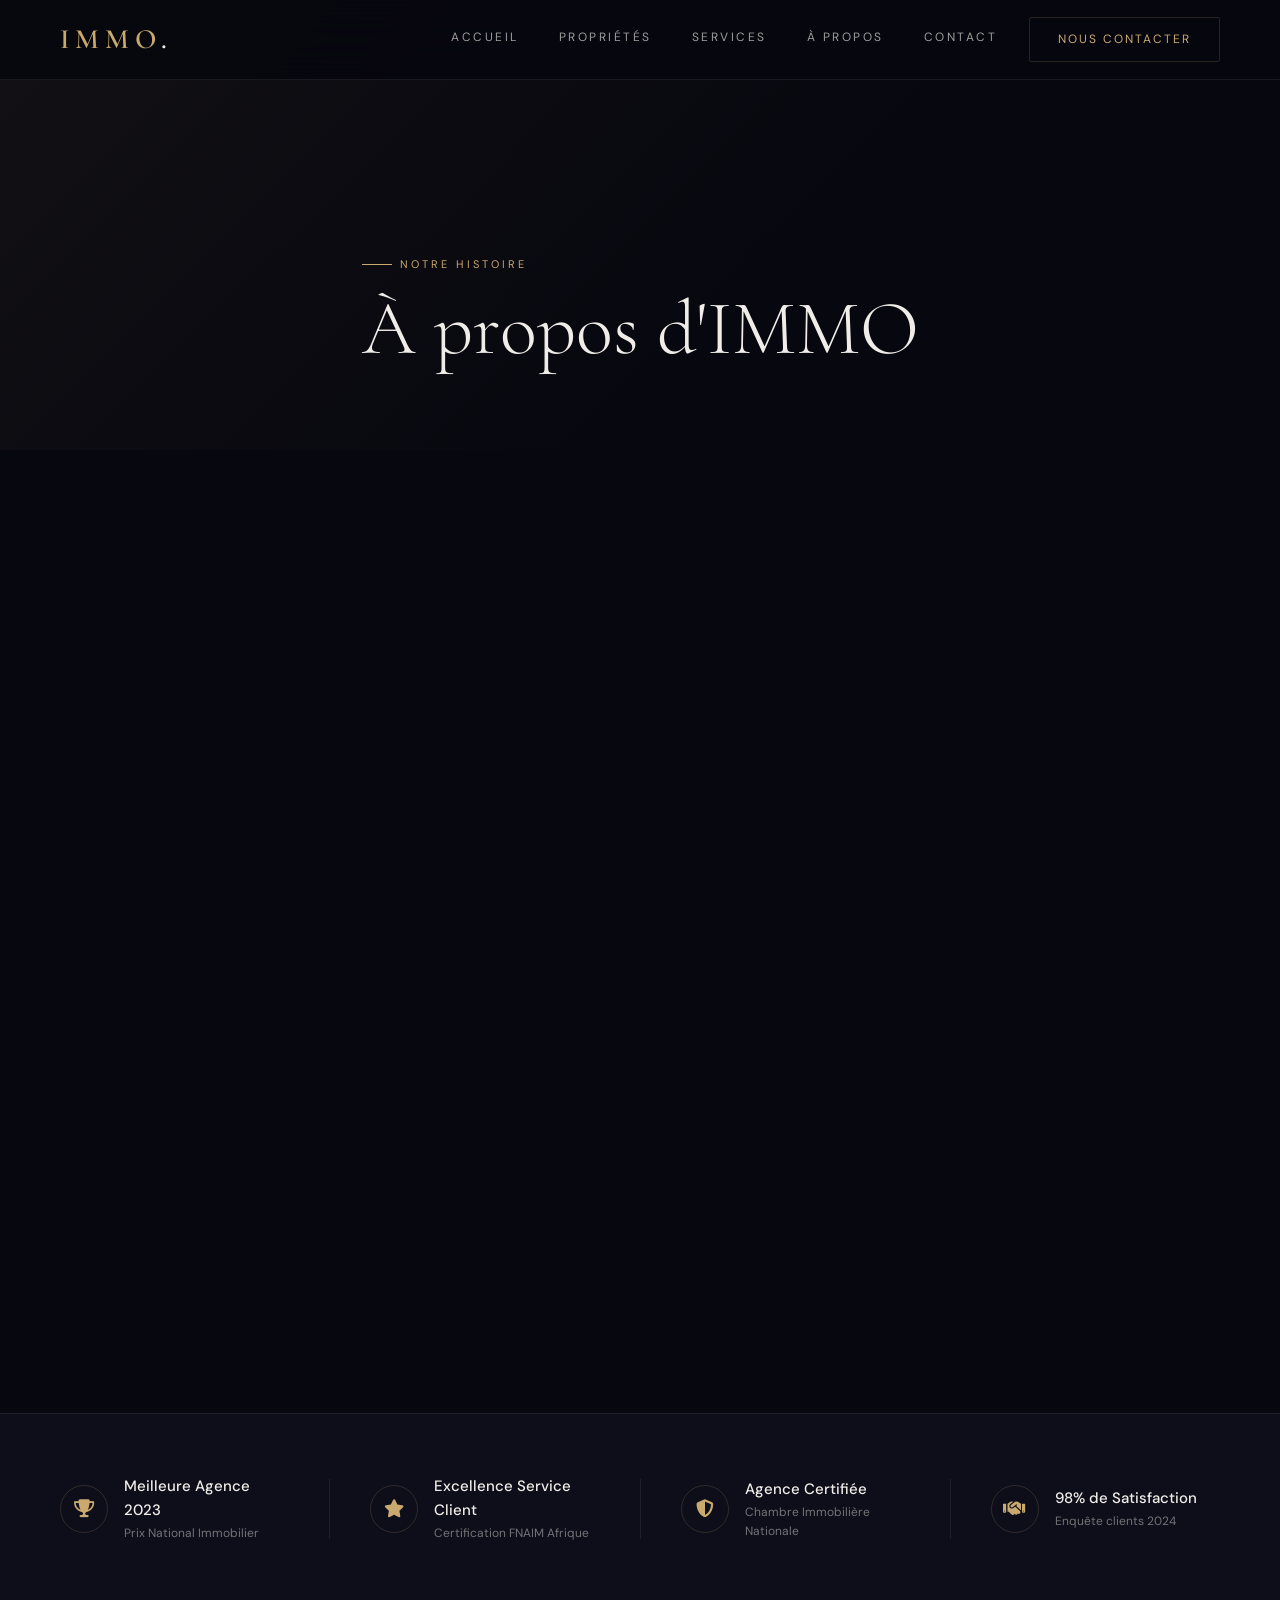
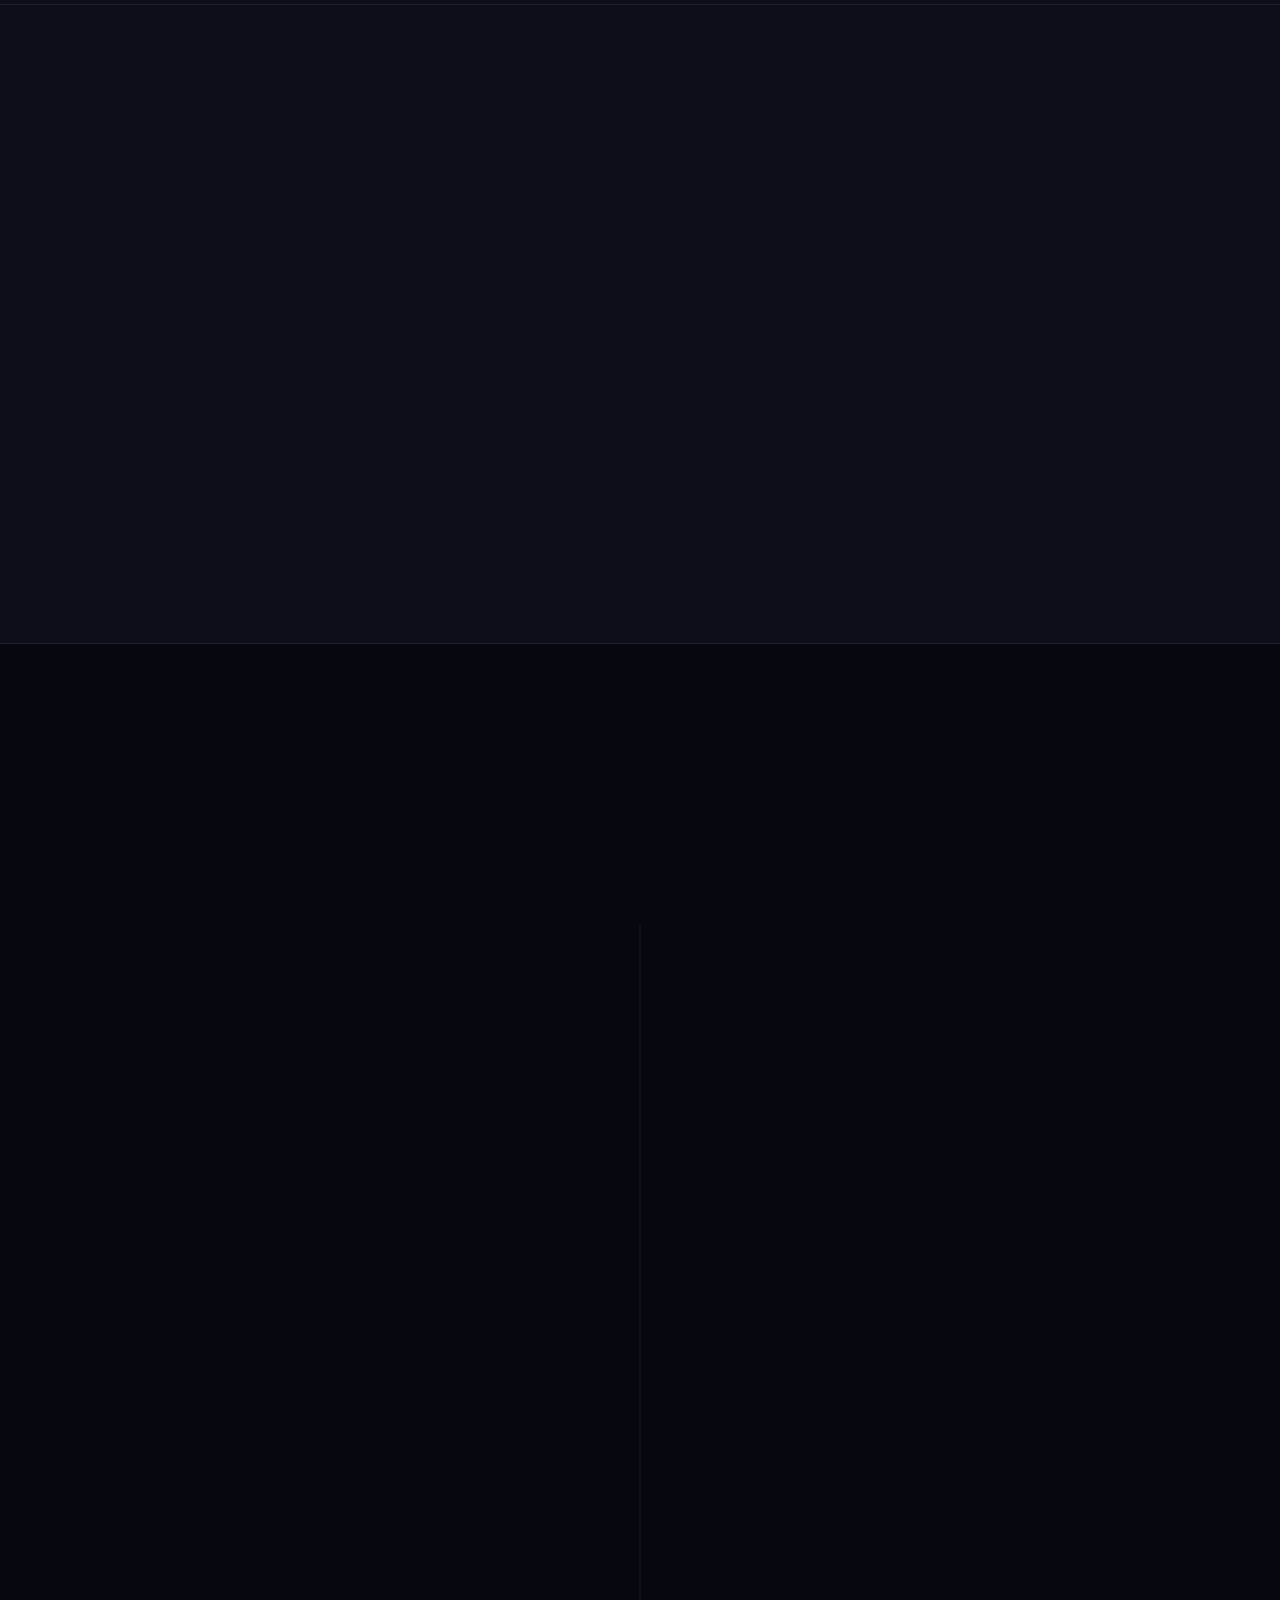
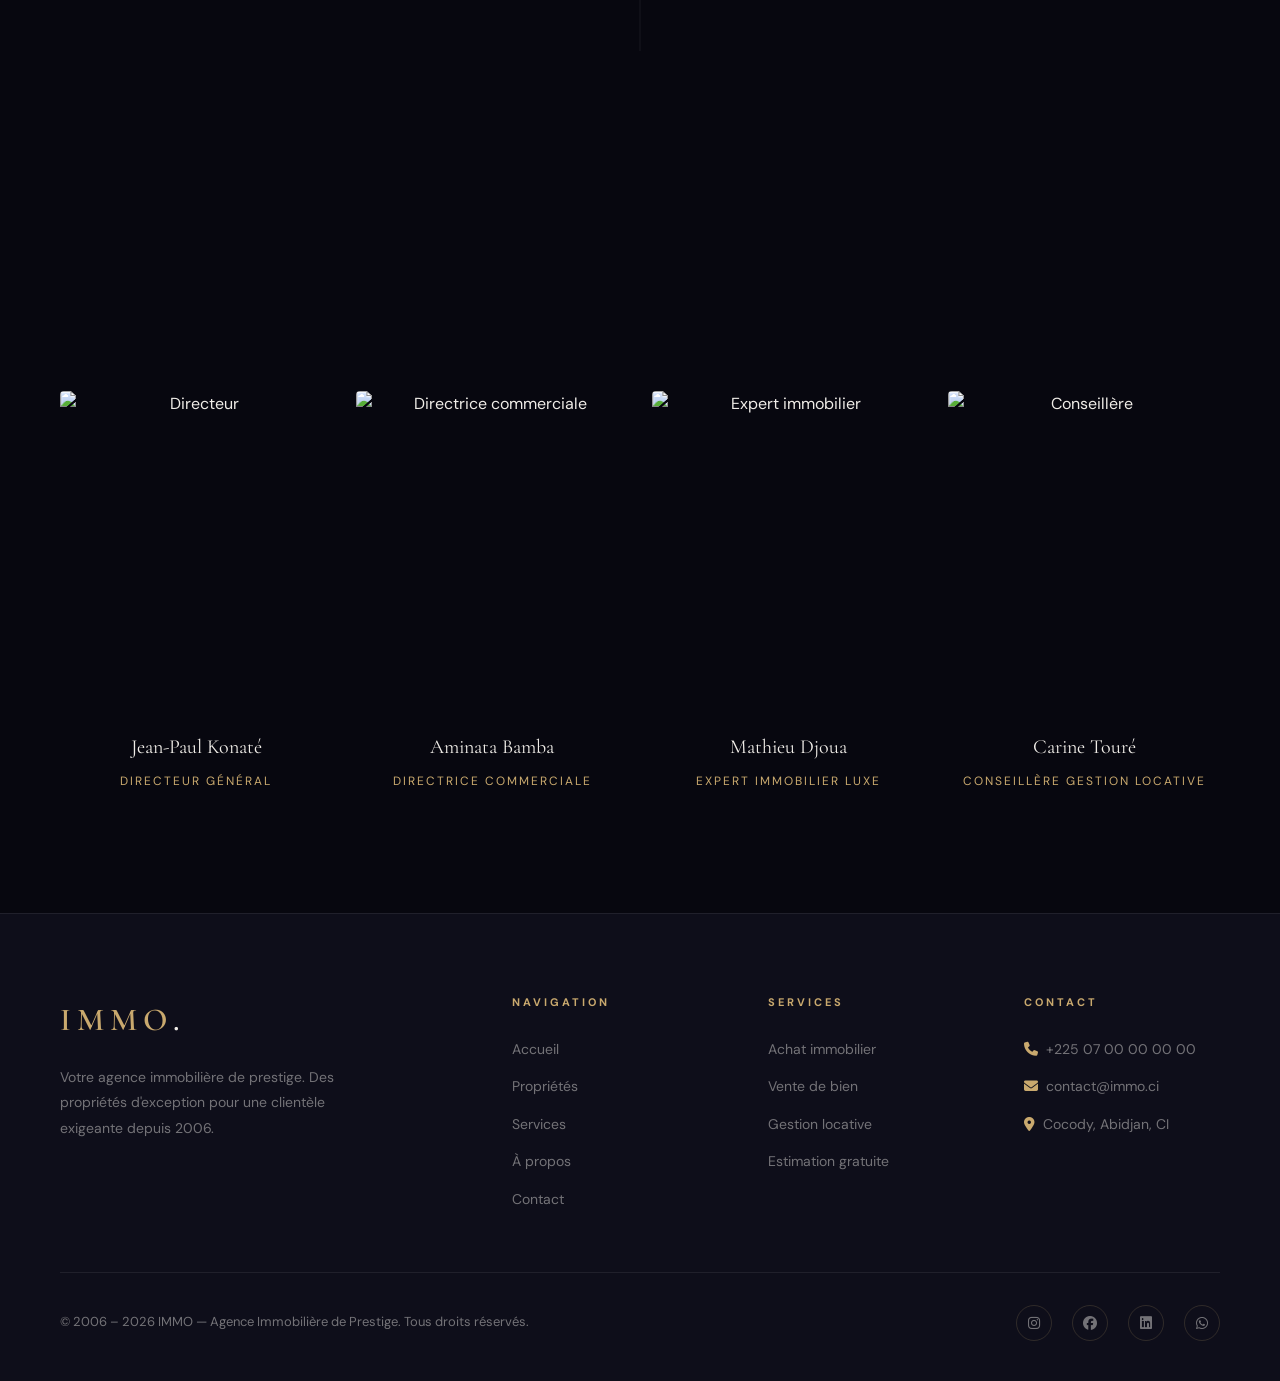
==== a-propos.html @ c1b5be08 "lancement_officiel" ====
<!DOCTYPE html>
<html lang="fr">
<head>
  <meta charset="UTF-8">
  <meta name="viewport" content="width=device-width, initial-scale=1.0">
  <title>À propos — IMMO Agence Immobilière</title>
  <link rel="stylesheet" href="style.css">
  <link rel="stylesheet" href="https://cdnjs.cloudflare.com/ajax/libs/font-awesome/6.4.0/css/all.min.css">
  <style>
    /* MISSION */
    .mission-section { padding: 120px 0; }
    .mission-grid {
      display: grid;
      grid-template-columns: 1fr 1fr;
      gap: 100px;
      align-items: center;
    }
    .mission-left .display-title { font-size: clamp(40px, 5vw, 64px); margin-bottom: 32px; }
    .mission-left p { font-size: 15px; color: var(--text-muted); line-height: 1.9; margin-bottom: 16px; }
    .mission-right {
      position: relative;
    }
    .mission-img-main {
      width: 100%;
      height: 520px;
      object-fit: cover;
      border-radius: 4px;
    }
    .mission-img-sm {
      position: absolute;
      bottom: -32px;
      left: -32px;
      width: 220px;
      height: 180px;
      object-fit: cover;
      border-radius: 4px;
      border: 4px solid var(--bg);
    }
    .mission-badge {
      position: absolute;
      top: 28px;
      right: -28px;
      background: var(--gold);
      color: var(--bg);
      padding: 28px;
      border-radius: 4px;
      text-align: center;
    }
    .mission-badge .bval {
      font-family: var(--font-display);
      font-size: 36px;
      font-weight: 700;
      line-height: 1;
      display: block;
    }
    .mission-badge .blbl {
      font-size: 11px;
      letter-spacing: 2px;
      text-transform: uppercase;
      margin-top: 6px;
      display: block;
    }

    /* VALUES */
    .values-section {
      background: var(--bg2);
      border-top: 1px solid var(--border-light);
      border-bottom: 1px solid var(--border-light);
      padding: 100px 0;
    }
    .values-grid {
      display: grid;
      grid-template-columns: repeat(3, 1fr);
      gap: 40px;
      margin-top: 60px;
    }
    .value-item {
      padding: 40px;
      border: 1px solid var(--border-light);
      border-radius: 4px;
      position: relative;
      overflow: hidden;
      transition: border-color 0.4s, background 0.4s;
    }
    .value-item::before {
      content: attr(data-num);
      position: absolute;
      top: -20px;
      right: 20px;
      font-family: var(--font-display);
      font-size: 100px;
      font-weight: 700;
      color: rgba(201,169,110,0.06);
      line-height: 1;
      pointer-events: none;
      transition: color 0.4s;
    }
    .value-item:hover { border-color: var(--border); background: rgba(201,169,110,0.03); }
    .value-item:hover::before { color: rgba(201,169,110,0.1); }
    .value-item h3 {
      font-family: var(--font-display);
      font-size: 26px;
      font-weight: 400;
      margin-bottom: 16px;
      position: relative;
    }
    .value-item p {
      font-size: 14px;
      color: var(--text-muted);
      line-height: 1.8;
      position: relative;
    }
    .value-number {
      font-size: 11px;
      letter-spacing: 3px;
      color: var(--gold);
      margin-bottom: 20px;
      display: block;
    }

    /* TIMELINE */
    .timeline-section { padding: 120px 0; }
    .timeline {
      position: relative;
      max-width: 800px;
      margin: 60px auto 0;
    }
    .timeline::before {
      content: '';
      position: absolute;
      left: 50%;
      top: 0; bottom: 0;
      width: 1px;
      background: var(--border-light);
      transform: translateX(-50%);
    }
    .timeline-item {
      display: flex;
      gap: 60px;
      margin-bottom: 60px;
      align-items: flex-start;
    }
    .timeline-item:nth-child(odd) { flex-direction: row-reverse; }
    .timeline-item:nth-child(odd) .tl-content { text-align: right; }
    .tl-year {
      flex: 0 0 calc(50% - 30px);
      font-family: var(--font-display);
      font-size: 80px;
      font-weight: 700;
      color: rgba(201,169,110,0.08);
      line-height: 1;
      letter-spacing: -2px;
      margin-top: -12px;
    }
    .tl-dot {
      flex: 0 0 60px;
      display: flex;
      justify-content: center;
      padding-top: 8px;
      position: relative;
      z-index: 1;
    }
    .tl-dot span {
      width: 12px; height: 12px;
      border-radius: 50%;
      background: var(--gold);
      display: block;
      box-shadow: 0 0 0 4px rgba(201,169,110,0.15);
    }
    .tl-content { flex: 0 0 calc(50% - 30px); padding-top: 0; }
    .tl-content h3 {
      font-family: var(--font-display);
      font-size: 22px;
      font-weight: 400;
      margin-bottom: 10px;
    }
    .tl-content p { font-size: 14px; color: var(--text-muted); line-height: 1.7; }

    /* TEAM */
    .team-section { padding: 0 0 120px; }
    .team-grid {
      display: grid;
      grid-template-columns: repeat(4, 1fr);
      gap: 24px;
      margin-top: 60px;
    }
    .team-card {
      text-align: center;
      overflow: hidden;
    }
    .team-card-img-wrap {
      position: relative;
      overflow: hidden;
      border-radius: 4px;
      margin-bottom: 20px;
    }
    .team-card-img {
      width: 100%;
      height: 320px;
      object-fit: cover;
      transition: transform 0.8s var(--ease-out);
    }
    .team-card:hover .team-card-img { transform: scale(1.06); }
    .team-card-overlay {
      position: absolute;
      inset: 0;
      background: linear-gradient(to top, rgba(7,7,15,0.8) 0%, transparent 60%);
      opacity: 0;
      transition: opacity 0.4s;
    }
    .team-card:hover .team-card-overlay { opacity: 1; }
    .team-card-social {
      position: absolute;
      bottom: 20px;
      left: 0; right: 0;
      display: flex;
      justify-content: center;
      gap: 10px;
      transform: translateY(20px);
      opacity: 0;
      transition: all 0.4s;
    }
    .team-card:hover .team-card-social { opacity: 1; transform: translateY(0); }
    .team-card-social a {
      width: 36px; height: 36px;
      border: 1px solid rgba(255,255,255,0.3);
      border-radius: 50%;
      display: flex; align-items: center; justify-content: center;
      font-size: 13px;
      color: #fff;
      transition: border-color 0.3s;
    }
    .team-card-social a:hover { border-color: var(--gold); color: var(--gold); }
    .team-card h3 {
      font-family: var(--font-display);
      font-size: 20px;
      font-weight: 400;
      margin-bottom: 4px;
    }
    .team-card .role {
      font-size: 12px;
      color: var(--gold);
      letter-spacing: 2px;
      text-transform: uppercase;
    }

    /* AWARDS */
    .awards-bar {
      background: var(--bg2);
      border-top: 1px solid var(--border-light);
      padding: 60px 0;
    }
    .awards-inner {
      display: flex;
      align-items: center;
      justify-content: space-between;
      gap: 40px;
    }
    .award-item {
      display: flex;
      align-items: center;
      gap: 16px;
      flex: 1;
    }
    .award-icon {
      width: 48px; height: 48px;
      border: 1px solid var(--border);
      border-radius: 50%;
      display: flex;
      align-items: center;
      justify-content: center;
      font-size: 18px;
      color: var(--gold);
      flex-shrink: 0;
    }
    .award-text .aw-title { font-size: 15px; font-weight: 500; margin-bottom: 2px; }
    .award-text .aw-sub { font-size: 12px; color: var(--text-muted); }
    .award-divider { width: 1px; height: 60px; background: var(--border-light); }

    @media (max-width: 1024px) {
      .mission-badge { right: 0; }
      .values-grid { grid-template-columns: 1fr 1fr; }
      .team-grid { grid-template-columns: 1fr 1fr; }
      .awards-inner { flex-wrap: wrap; }
      .award-divider { display: none; }
    }
    @media (max-width: 768px) {
      .mission-grid { grid-template-columns: 1fr; }
      .mission-right { margin-top: 60px; padding-bottom: 40px; }
      .mission-img-sm { left: 0; }
      .mission-badge { right: 16px; }
      .values-grid { grid-template-columns: 1fr; }
      .timeline::before { left: 20px; }
      .timeline-item { flex-direction: column !important; }
      .timeline-item:nth-child(odd) .tl-content { text-align: left; }
      .tl-dot { display: none; }
      .tl-year { font-size: 60px; }
      .team-grid { grid-template-columns: 1fr 1fr; }
    }
  </style>
</head>
<body>

<!-- ══ NAV ══════════════════════════════════════════════════════════════ -->
<nav class="nav scrolled" id="mainNav">
  <a href="index.html" class="nav-logo">IMMO<span>.</span></a>
  <div class="nav-links">
    <a href="index.html" class="nav-link">Accueil</a>
    <a href="proprietes.html" class="nav-link">Propriétés</a>
    <a href="services.html" class="nav-link">Services</a>
    <a href="a-propos.html" class="nav-link">À propos</a>
    <a href="contact.html" class="nav-link">Contact</a>
  </div>
  <a href="contact.html" class="nav-cta">Nous contacter</a>
  <div class="hamburger" id="hamburger"><span></span><span></span><span></span></div>
</nav>
<div class="mobile-menu" id="mobileMenu">
  <a href="index.html" class="nav-link">Accueil</a>
  <a href="proprietes.html" class="nav-link">Propriétés</a>
  <a href="services.html" class="nav-link">Services</a>
  <a href="a-propos.html" class="nav-link">À propos</a>
  <a href="contact.html" class="nav-link">Contact</a>
</div>

<!-- ══ PAGE HERO ══════════════════════════════════════════════════════════ -->
<section class="page-hero">
  <div class="page-hero-bg" style="background-image:url('https://images.unsplash.com/photo-1560518883-ce09059eeffa?w=1800&q=70');"></div>
  <div class="container page-hero-content">
    <span class="tag">Notre histoire</span>
    <h1 class="display-title">À propos d'IMMO</h1>
  </div>
</section>

<!-- ══ MISSION ══════════════════════════════════════════════════════════ -->
<section class="mission-section">
  <div class="container">
    <div class="mission-grid">
      <div class="mission-left">
        <span class="tag reveal">Notre mission</span>
        <h2 class="display-title reveal">
          Transformer vos projets<br>
          en <em style="font-style:italic;color:var(--gold);">réalités.</em>
        </h2>
        <div class="divider reveal"></div>
        <p class="reveal">IMMO est née en 2006 d'une conviction simple : l'immobilier mérite une approche humaine, rigoureuse et innovante. Depuis, nous avons accompagné plus de 1 200 familles et investisseurs dans leurs projets immobiliers.</p>
        <p class="reveal">Notre ancrage local, combiné à une vision internationale, nous permet de vous proposer les meilleures opportunités du marché, avec un service cinq étoiles à chaque étape.</p>
        <p class="reveal">Chez IMMO, chaque client est unique. C'est pourquoi chaque accompagnement est sur-mesure, chaque conseil est personnalisé, et chaque transaction est traitée avec la plus grande attention.</p>
        <a href="contact.html" class="btn-primary reveal" style="margin-top:32px;">Prendre rendez-vous</a>
      </div>
      <div class="mission-right reveal-right">
        <img class="mission-img-main" src="https://images.unsplash.com/photo-1600607687939-ce8a6c25118c?w=900&q=85" alt="Notre équipe">
        <img class="mission-img-sm" src="https://images.unsplash.com/photo-1560472354-b33ff0c44a43?w=500&q=80" alt="Bureau IMMO">
        <div class="mission-badge">
          <span class="bval">18</span>
          <span class="blbl">Ans<br>d'expertise</span>
        </div>
      </div>
    </div>
  </div>
</section>

<!-- ══ AWARDS ══════════════════════════════════════════════════════════ -->
<div class="awards-bar">
  <div class="container">
    <div class="awards-inner stagger-children">
      <div class="award-item">
        <div class="award-icon"><i class="fa fa-trophy"></i></div>
        <div class="award-text">
          <div class="aw-title">Meilleure Agence 2023</div>
          <div class="aw-sub">Prix National Immobilier</div>
        </div>
      </div>
      <div class="award-divider"></div>
      <div class="award-item">
        <div class="award-icon"><i class="fa fa-star"></i></div>
        <div class="award-text">
          <div class="aw-title">Excellence Service Client</div>
          <div class="aw-sub">Certification FNAIM Afrique</div>
        </div>
      </div>
      <div class="award-divider"></div>
      <div class="award-item">
        <div class="award-icon"><i class="fa fa-shield-alt"></i></div>
        <div class="award-text">
          <div class="aw-title">Agence Certifiée</div>
          <div class="aw-sub">Chambre Immobilière Nationale</div>
        </div>
      </div>
      <div class="award-divider"></div>
      <div class="award-item">
        <div class="award-icon"><i class="fa fa-handshake"></i></div>
        <div class="award-text">
          <div class="aw-title">98% de Satisfaction</div>
          <div class="aw-sub">Enquête clients 2024</div>
        </div>
      </div>
    </div>
  </div>
</div>

<!-- ══ VALUES ══════════════════════════════════════════════════════════ -->
<section class="values-section">
  <div class="container">
    <span class="tag reveal">Ce qui nous définit</span>
    <h2 class="display-title reveal" style="font-size:clamp(36px,4vw,52px);">Nos valeurs fondamentales</h2>
    <div class="values-grid">
      <div class="value-item reveal" data-num="01">
        <span class="value-number">01</span>
        <h3>Excellence</h3>
        <p>Nous refusons la médiocrité à chaque étape. De la sélection des biens à la signature finale, l'excellence est notre standard absolu.</p>
      </div>
      <div class="value-item reveal" data-num="02">
        <span class="value-number">02</span>
        <h3>Intégrité</h3>
        <p>Transparence totale dans nos estimations, nos honoraires et nos conseils. Votre confiance est notre actif le plus précieux.</p>
      </div>
      <div class="value-item reveal" data-num="03">
        <span class="value-number">03</span>
        <h3>Innovation</h3>
        <p>Nous combinons expertise humaine et outils digitaux modernes pour vous offrir une expérience immobilière unique et sans friction.</p>
      </div>
    </div>
  </div>
</section>

<!-- ══ TIMELINE ══════════════════════════════════════════════════════════ -->
<section class="timeline-section">
  <div class="container">
    <span class="tag reveal" style="justify-content:center;">Notre parcours</span>
    <h2 class="display-title reveal" style="font-size:clamp(36px,4vw,52px);text-align:center;">18 ans d'histoire</h2>
    <div class="timeline">
      <div class="timeline-item reveal">
        <div class="tl-year">2006</div>
        <div class="tl-dot"><span></span></div>
        <div class="tl-content">
          <h3>Fondation d'IMMO</h3>
          <p>Ouverture de notre première agence à Cocody, Abidjan. 3 collaborateurs, une vision, une conviction.</p>
        </div>
      </div>
      <div class="timeline-item reveal">
        <div class="tl-year">2010</div>
        <div class="tl-dot"><span></span></div>
        <div class="tl-content">
          <h3>100ème transaction</h3>
          <p>Une étape symbolique qui confirme notre positionnement sur le marché du luxe abidjanais.</p>
        </div>
      </div>
      <div class="timeline-item reveal">
        <div class="tl-year">2015</div>
        <div class="tl-dot"><span></span></div>
        <div class="tl-content">
          <h3>Expansion régionale</h3>
          <p>Ouverture de bureaux à San Pedro et Grand-Bassam. L'équipe passe à 25 collaborateurs.</p>
        </div>
      </div>
      <div class="timeline-item reveal">
        <div class="tl-year">2020</div>
        <div class="tl-dot"><span></span></div>
        <div class="tl-content">
          <h3>Transformation digitale</h3>
          <p>Lancement de notre plateforme digitale et service de visite virtuelle 360°. L'immobilier entre dans l'ère numérique.</p>
        </div>
      </div>
      <div class="timeline-item reveal">
        <div class="tl-year">2024</div>
        <div class="tl-dot"><span></span></div>
        <div class="tl-content">
          <h3>Leader du marché luxe</h3>
          <p>850+ transactions réalisées, 1 200+ clients fidèles, prix de la meilleure agence de prestige.</p>
        </div>
      </div>
    </div>
  </div>
</section>

<!-- ══ TEAM ══════════════════════════════════════════════════════════════ -->
<section class="team-section">
  <div class="container">
    <span class="tag reveal">Nos experts</span>
    <h2 class="display-title reveal" style="font-size:clamp(36px,4vw,52px);">L'équipe IMMO</h2>
    <div class="team-grid stagger-children">
      <div class="team-card">
        <div class="team-card-img-wrap">
          <img class="team-card-img" src="https://images.unsplash.com/photo-1507003211169-0a1dd7228f2d?w=600&q=80" alt="Directeur">
          <div class="team-card-overlay"></div>
          <div class="team-card-social">
            <a href="#"><i class="fab fa-linkedin"></i></a>
            <a href="#"><i class="fab fa-instagram"></i></a>
          </div>
        </div>
        <h3>Jean-Paul Konaté</h3>
        <span class="role">Directeur Général</span>
      </div>
      <div class="team-card">
        <div class="team-card-img-wrap">
          <img class="team-card-img" src="https://images.unsplash.com/photo-1438761681033-6461ffad8d80?w=600&q=80" alt="Directrice commerciale">
          <div class="team-card-overlay"></div>
          <div class="team-card-social">
            <a href="#"><i class="fab fa-linkedin"></i></a>
            <a href="#"><i class="fab fa-instagram"></i></a>
          </div>
        </div>
        <h3>Aminata Bamba</h3>
        <span class="role">Directrice Commerciale</span>
      </div>
      <div class="team-card">
        <div class="team-card-img-wrap">
          <img class="team-card-img" src="https://images.unsplash.com/photo-1472099645785-5658abf4ff4e?w=600&q=80" alt="Expert immobilier">
          <div class="team-card-overlay"></div>
          <div class="team-card-social">
            <a href="#"><i class="fab fa-linkedin"></i></a>
            <a href="#"><i class="fab fa-instagram"></i></a>
          </div>
        </div>
        <h3>Mathieu Djoua</h3>
        <span class="role">Expert Immobilier Luxe</span>
      </div>
      <div class="team-card">
        <div class="team-card-img-wrap">
          <img class="team-card-img" src="https://images.unsplash.com/photo-1573497019940-1c28c88b4f3e?w=600&q=80" alt="Conseillère">
          <div class="team-card-overlay"></div>
          <div class="team-card-social">
            <a href="#"><i class="fab fa-linkedin"></i></a>
            <a href="#"><i class="fab fa-instagram"></i></a>
          </div>
        </div>
        <h3>Carine Touré</h3>
        <span class="role">Conseillère Gestion Locative</span>
      </div>
    </div>
  </div>
</section>

<!-- ══ FOOTER ════════════════════════════════════════════════════════════ -->
<footer class="footer">
  <div class="footer-grid">
    <div class="footer-brand">
      <div class="logo">IMMO<span style="color:var(--text);">.</span></div>
      <p>Votre agence immobilière de prestige. Des propriétés d'exception pour une clientèle exigeante depuis 2006.</p>
    </div>
    <div class="footer-col">
      <h4>Navigation</h4>
      <ul>
        <li><a href="index.html">Accueil</a></li>
        <li><a href="proprietes.html">Propriétés</a></li>
        <li><a href="services.html">Services</a></li>
        <li><a href="a-propos.html">À propos</a></li>
        <li><a href="contact.html">Contact</a></li>
      </ul>
    </div>
    <div class="footer-col">
      <h4>Services</h4>
      <ul>
        <li><a href="services.html">Achat immobilier</a></li>
        <li><a href="services.html">Vente de bien</a></li>
        <li><a href="services.html">Gestion locative</a></li>
        <li><a href="services.html">Estimation gratuite</a></li>
      </ul>
    </div>
    <div class="footer-col">
      <h4>Contact</h4>
      <ul>
        <li><a href="tel:+2250700000000"><i class="fa fa-phone" style="color:var(--gold);margin-right:8px;"></i>+225 07 00 00 00 00</a></li>
        <li><a href="mailto:contact@immo.ci"><i class="fa fa-envelope" style="color:var(--gold);margin-right:8px;"></i>contact@immo.ci</a></li>
        <li><a href="#"><i class="fa fa-map-marker-alt" style="color:var(--gold);margin-right:8px;"></i>Cocody, Abidjan, CI</a></li>
      </ul>
    </div>
  </div>
  <div class="footer-bottom">
    <p>© 2006 – 2026 IMMO — Agence Immobilière de Prestige. Tous droits réservés.</p>
    <div class="social-links">
      <a href="#"><i class="fab fa-instagram"></i></a>
      <a href="#"><i class="fab fa-facebook"></i></a>
      <a href="#"><i class="fab fa-linkedin"></i></a>
      <a href="#"><i class="fab fa-whatsapp"></i></a>
    </div>
  </div>
</footer>

<script src="https://cdnjs.cloudflare.com/ajax/libs/gsap/3.12.2/gsap.min.js"></script>
<script src="https://cdnjs.cloudflare.com/ajax/libs/gsap/3.12.2/ScrollTrigger.min.js"></script>
<script src="https://unpkg.com/lenis@1.1.13/dist/lenis.min.js"></script>
<script src="main.js"></script>
<script>
  gsap.from('.page-hero-content', { opacity: 0, y: 40, duration: 1.2, ease: 'power4.out', delay: 0.3 });
</script>
</body>
</html>
---- style.css ----
/* ============================
   IMMO — Global Stylesheet
   Luxury Real Estate Agency
   ============================ */

@import url('https://fonts.googleapis.com/css2?family=Cormorant+Garamond:ital,wght@0,300;0,400;0,600;0,700;1,300;1,400&family=DM+Sans:wght@300;400;500&display=swap');

/* ---- VARIABLES ---- */
:root {
  --gold: #C9A96E;
  --gold-light: #E8D5B0;
  --gold-dark: #9A7A47;
  --bg: #07070F;
  --bg2: #0E0E1A;
  --bg3: #141424;
  --text: #F0EDE8;
  --text-muted: rgba(240,237,232,0.45);
  --text-sub: rgba(240,237,232,0.65);
  --border: rgba(201,169,110,0.18);
  --border-light: rgba(240,237,232,0.08);
  --nav-h: 80px;
  --font-display: 'Cormorant Garamond', serif;
  --font-body: 'DM Sans', sans-serif;
  --ease-out: cubic-bezier(0.16, 1, 0.3, 1);
  --ease-in-out: cubic-bezier(0.65, 0, 0.35, 1);
  --transition: 0.4s var(--ease-out);
}

/* ---- RESET ---- */
*, *::before, *::after { margin: 0; padding: 0; box-sizing: border-box; }
html { scroll-behavior: auto; }
body {
  font-family: var(--font-body);
  background: var(--bg);
  color: var(--text);
  overflow-x: hidden;
  font-size: 16px;
  line-height: 1.6;
  -webkit-font-smoothing: antialiased;
}
img { max-width: 100%; display: block; }
a { text-decoration: none; color: inherit; }
ul { list-style: none; }
button { cursor: pointer; border: none; background: none; font-family: inherit; }

/* ---- SCROLLBAR ---- */
::-webkit-scrollbar { width: 4px; }
::-webkit-scrollbar-track { background: var(--bg); }
::-webkit-scrollbar-thumb { background: var(--gold-dark); border-radius: 2px; }

/* ---- SELECTION ---- */
::selection { background: var(--gold); color: var(--bg); }

/* ===========================
   NAVIGATION
   =========================== */
.nav {
  position: fixed;
  top: 0; left: 0; right: 0;
  z-index: 1000;
  height: var(--nav-h);
  display: flex;
  align-items: center;
  padding: 0 60px;
  transition: background 0.5s, backdrop-filter 0.5s, border-color 0.5s;
  border-bottom: 1px solid transparent;
}
.nav.scrolled {
  background: rgba(7,7,15,0.92);
  backdrop-filter: blur(20px);
  border-color: var(--border-light);
}
.nav-logo {
  font-family: var(--font-display);
  font-size: 28px;
  font-weight: 600;
  letter-spacing: 6px;
  color: var(--gold);
  text-transform: uppercase;
  margin-right: auto;
  transition: opacity 0.3s;
}
.nav-logo span { color: var(--text); }
.nav-logo:hover { opacity: 0.8; }
.nav-links {
  display: flex;
  align-items: center;
  gap: 40px;
}
.nav-link {
  font-size: 12px;
  letter-spacing: 2.5px;
  text-transform: uppercase;
  color: var(--text-sub);
  transition: color 0.3s;
  position: relative;
  padding-bottom: 4px;
}
.nav-link::after {
  content: '';
  position: absolute;
  bottom: 0; left: 0;
  width: 0; height: 1px;
  background: var(--gold);
  transition: width 0.4s var(--ease-out);
}
.nav-link:hover, .nav-link.active { color: var(--text); }
.nav-link:hover::after, .nav-link.active::after { width: 100%; }
.nav-cta {
  margin-left: 32px;
  padding: 12px 28px;
  border: 1px solid var(--border);
  border-radius: 2px;
  font-size: 12px;
  letter-spacing: 2px;
  text-transform: uppercase;
  color: var(--gold);
  transition: var(--transition);
}
.nav-cta:hover {
  background: var(--gold);
  color: var(--bg);
  border-color: var(--gold);
}
.hamburger {
  display: none;
  flex-direction: column;
  gap: 6px;
  cursor: pointer;
  padding: 4px;
}
.hamburger span {
  display: block;
  width: 28px; height: 1px;
  background: var(--text);
  transition: var(--transition);
}
.hamburger.open span:nth-child(1) { transform: translateY(7px) rotate(45deg); }
.hamburger.open span:nth-child(2) { opacity: 0; }
.hamburger.open span:nth-child(3) { transform: translateY(-7px) rotate(-45deg); }

/* Mobile menu */
.mobile-menu {
  position: fixed;
  inset: 0;
  z-index: 999;
  background: var(--bg);
  display: flex;
  flex-direction: column;
  align-items: center;
  justify-content: center;
  gap: 40px;
  opacity: 0;
  pointer-events: none;
  transition: opacity 0.4s;
}
.mobile-menu.open { opacity: 1; pointer-events: all; }
.mobile-menu .nav-link {
  font-size: 36px;
  letter-spacing: 4px;
  font-family: var(--font-display);
  font-weight: 300;
}

/* ===========================
   FOOTER
   =========================== */
.footer {
  background: var(--bg2);
  border-top: 1px solid var(--border-light);
  padding: 80px 60px 40px;
}
.footer-grid {
  display: grid;
  grid-template-columns: 2fr 1fr 1fr 1fr;
  gap: 60px;
  margin-bottom: 60px;
}
.footer-brand .logo {
  font-family: var(--font-display);
  font-size: 32px;
  font-weight: 600;
  letter-spacing: 6px;
  color: var(--gold);
  text-transform: uppercase;
  margin-bottom: 20px;
}
.footer-brand p {
  font-size: 14px;
  color: var(--text-muted);
  line-height: 1.8;
  max-width: 280px;
}
.footer-col h4 {
  font-size: 11px;
  letter-spacing: 3px;
  text-transform: uppercase;
  color: var(--gold);
  margin-bottom: 24px;
}
.footer-col ul { display: flex; flex-direction: column; gap: 12px; }
.footer-col a {
  font-size: 14px;
  color: var(--text-muted);
  transition: color 0.3s;
}
.footer-col a:hover { color: var(--text); }
.footer-bottom {
  border-top: 1px solid var(--border-light);
  padding-top: 32px;
  display: flex;
  align-items: center;
  justify-content: space-between;
}
.footer-bottom p {
  font-size: 13px;
  color: var(--text-muted);
}
.social-links { display: flex; gap: 20px; }
.social-links a {
  width: 36px; height: 36px;
  border: 1px solid var(--border);
  border-radius: 50%;
  display: flex; align-items: center; justify-content: center;
  font-size: 14px;
  color: var(--text-muted);
  transition: var(--transition);
}
.social-links a:hover { border-color: var(--gold); color: var(--gold); }

/* ===========================
   UTILITY CLASSES
   =========================== */
.container { max-width: 1320px; margin: 0 auto; padding: 0 60px; }
.section { padding: 120px 0; }
.section-sm { padding: 80px 0; }

.tag {
  display: inline-flex;
  align-items: center;
  gap: 8px;
  font-size: 11px;
  letter-spacing: 3px;
  text-transform: uppercase;
  color: var(--gold);
  margin-bottom: 20px;
}
.tag::before {
  content: '';
  display: block;
  width: 30px; height: 1px;
  background: var(--gold);
}

.display-title {
  font-family: var(--font-display);
  font-weight: 300;
  line-height: 1.05;
  color: var(--text);
}

.btn-primary {
  display: inline-flex;
  align-items: center;
  gap: 12px;
  padding: 18px 40px;
  background: var(--gold);
  color: var(--bg);
  font-size: 11px;
  letter-spacing: 3px;
  text-transform: uppercase;
  font-weight: 500;
  border-radius: 2px;
  transition: var(--transition);
}
.btn-primary:hover {
  background: var(--gold-light);
  transform: translateY(-2px);
}
.btn-outline {
  display: inline-flex;
  align-items: center;
  gap: 12px;
  padding: 17px 40px;
  border: 1px solid var(--border);
  color: var(--text);
  font-size: 11px;
  letter-spacing: 3px;
  text-transform: uppercase;
  font-weight: 400;
  border-radius: 2px;
  transition: var(--transition);
}
.btn-outline:hover {
  border-color: var(--gold);
  color: var(--gold);
  transform: translateY(-2px);
}

.divider {
  width: 60px; height: 1px;
  background: var(--gold);
  margin: 24px 0;
}

/* ===========================
   PROPERTY CARDS
   =========================== */
.prop-card {
  position: relative;
  overflow: hidden;
  border-radius: 4px;
  cursor: pointer;
  background: var(--bg2);
  transition: transform 0.5s var(--ease-out);
}
.prop-card:hover { transform: translateY(-6px); }
.prop-card-img {
  width: 100%;
  height: 260px;
  object-fit: cover;
  transition: transform 0.8s var(--ease-out);
}
.prop-card:hover .prop-card-img { transform: scale(1.05); }
.prop-card-badge {
  position: absolute;
  top: 20px; left: 20px;
  padding: 6px 16px;
  font-size: 10px;
  letter-spacing: 2px;
  text-transform: uppercase;
  background: var(--gold);
  color: var(--bg);
  font-weight: 500;
  border-radius: 2px;
}
.prop-card-body { padding: 28px; }
.prop-card-price {
  font-family: var(--font-display);
  font-size: 22px;
  font-weight: 600;
  color: var(--gold);
  margin-bottom: 8px;
}
.prop-card-title {
  font-family: var(--font-display);
  font-size: 20px;
  font-weight: 300;
  color: var(--text);
  margin-bottom: 6px;
  line-height: 1.3;
}
.prop-card-loc {
  font-size: 13px;
  color: var(--text-muted);
  display: flex;
  align-items: center;
  gap: 6px;
  margin-bottom: 20px;
}
.prop-card-loc i { font-size: 14px; color: var(--gold); }
.prop-card-specs {
  display: flex;
  gap: 20px;
  padding-top: 20px;
  border-top: 1px solid var(--border-light);
}
.spec-item {
  display: flex;
  align-items: center;
  gap: 6px;
  font-size: 13px;
  color: var(--text-muted);
}
.spec-item i { color: var(--gold); font-size: 14px; }

/* Reveal animations (initial state) */
.reveal { opacity: 0; transform: translateY(60px); }
.reveal-left { opacity: 0; transform: translateX(-60px); }
.reveal-right { opacity: 0; transform: translateX(60px); }
.reveal-scale { opacity: 0; transform: scale(0.9); }

/* ===========================
   PAGE HERO (shared)
   =========================== */
.page-hero {
  padding-top: var(--nav-h);
  height: 50vh;
  min-height: 400px;
  display: flex;
  align-items: flex-end;
  padding-bottom: 80px;
  position: relative;
  overflow: hidden;
}
.page-hero::before {
  content: '';
  position: absolute;
  inset: 0;
  background: linear-gradient(135deg, rgba(201,169,110,0.06) 0%, transparent 60%);
}
.page-hero-bg {
  position: absolute;
  inset: 0;
  background-size: cover;
  background-position: center;
  opacity: 0.15;
}
.page-hero-content { position: relative; z-index: 1; }
.page-hero-content .tag { margin-bottom: 16px; }
.page-hero-content h1 {
  font-family: var(--font-display);
  font-size: clamp(48px, 6vw, 80px);
  font-weight: 300;
  line-height: 1.05;
}

/* ===========================
   RESPONSIVE
   =========================== */
@media (max-width: 1024px) {
  .nav { padding: 0 32px; }
  .container { padding: 0 32px; }
  .footer { padding: 60px 32px 32px; }
  .footer-grid { grid-template-columns: 1fr 1fr; gap: 40px; }
}
@media (max-width: 768px) {
  :root { --nav-h: 70px; }
  .nav-links, .nav-cta { display: none; }
  .hamburger { display: flex; }
  .section { padding: 80px 0; }
  .container { padding: 0 24px; }
  .footer { padding: 60px 24px 24px; }
  .footer-grid { grid-template-columns: 1fr; gap: 40px; }
  .footer-bottom { flex-direction: column; gap: 20px; text-align: center; }
}
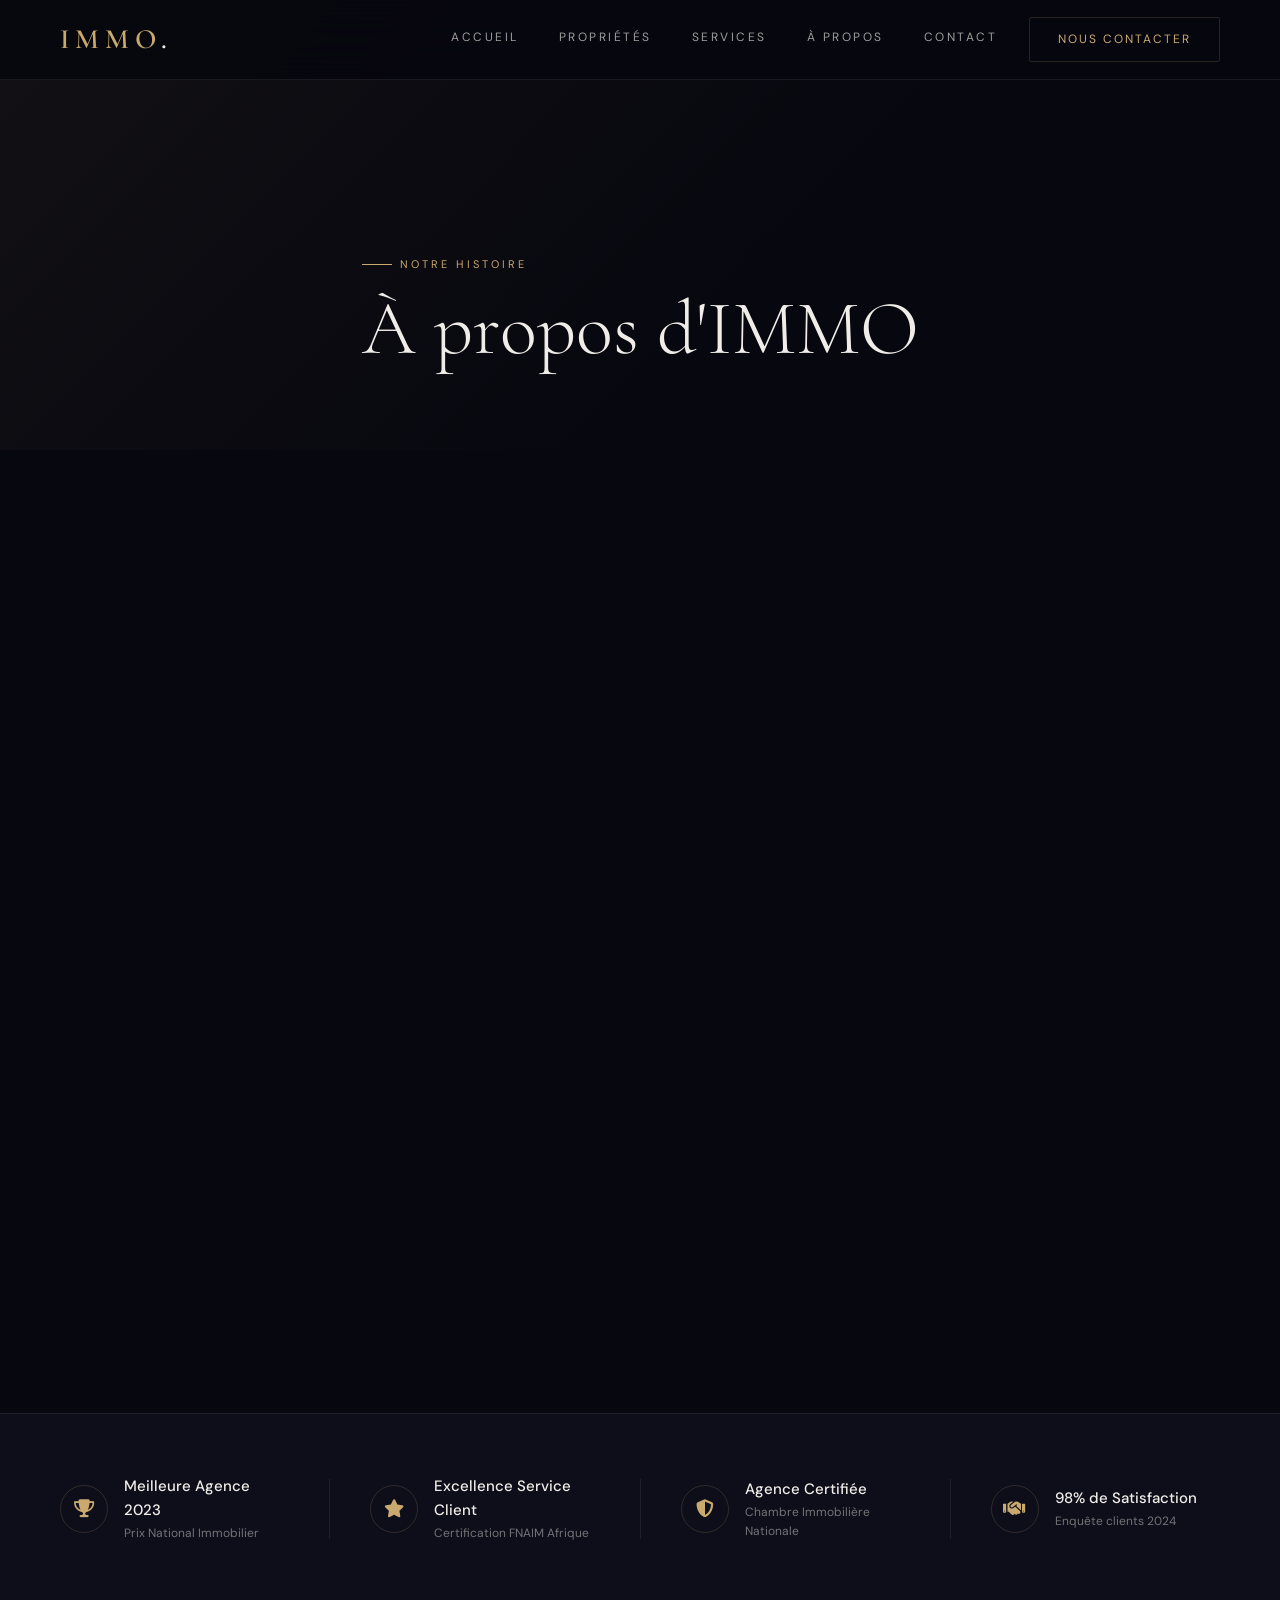
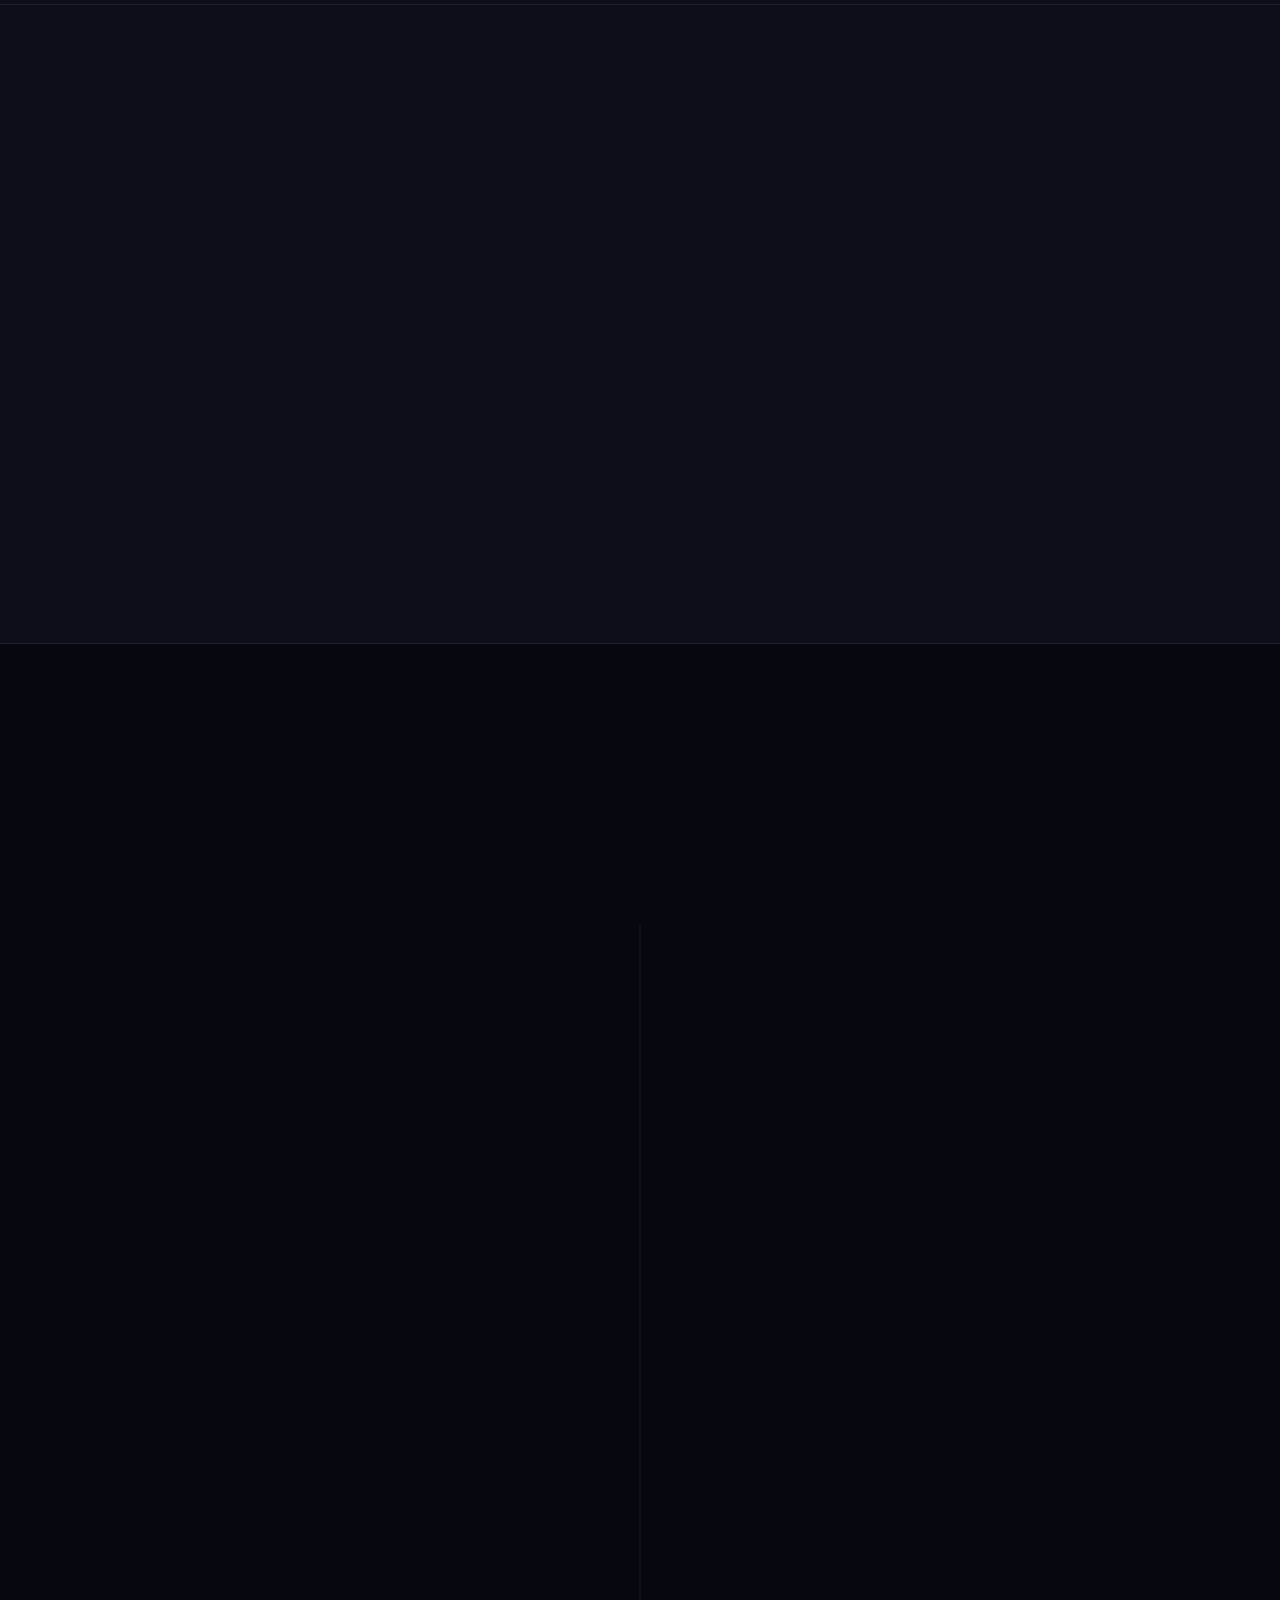
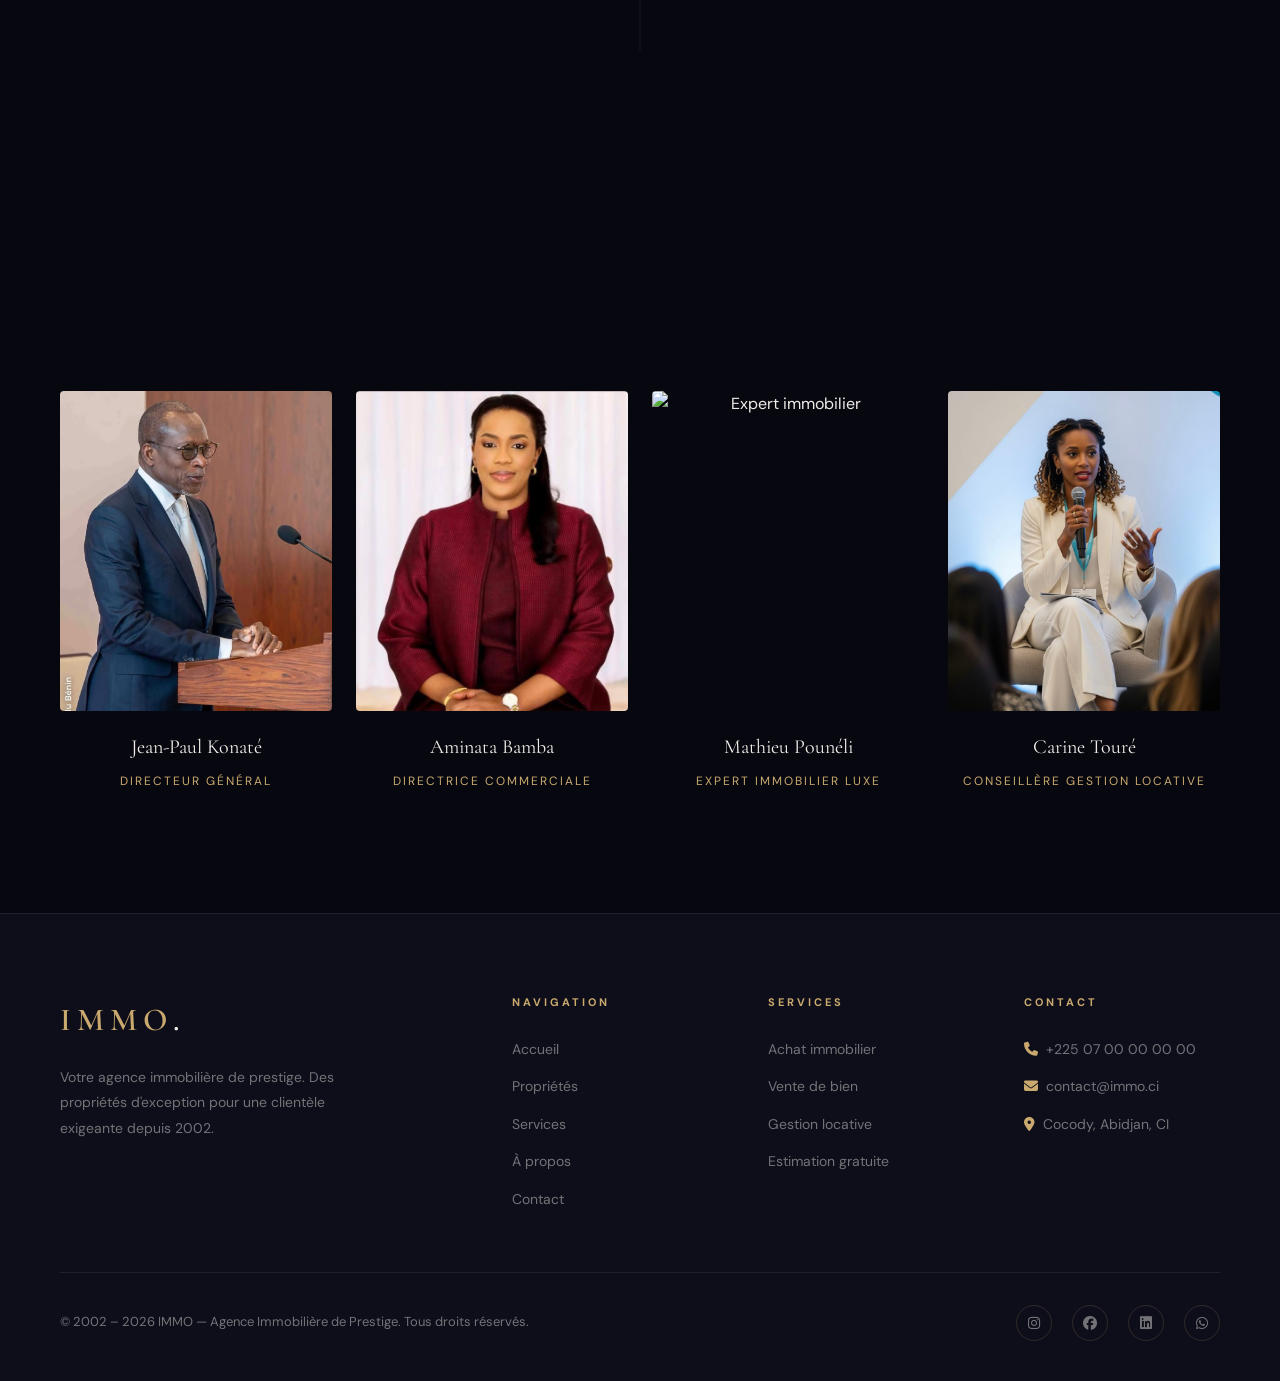
==== commit 01ae4e34: "mise à jour" ====
--- a/a-propos.html
+++ b/a-propos.html
@@ -342,7 +342,7 @@
           en <em style="font-style:italic;color:var(--gold);">réalités.</em>
         </h2>
         <div class="divider reveal"></div>
-        <p class="reveal">IMMO est née en 2006 d'une conviction simple : l'immobilier mérite une approche humaine, rigoureuse et innovante. Depuis, nous avons accompagné plus de 1 200 familles et investisseurs dans leurs projets immobiliers.</p>
+        <p class="reveal">IMMO est née en 2002 d'une conviction simple : l'immobilier mérite une approche humaine, rigoureuse et innovante. Depuis, nous avons accompagné plus de 1 200 familles et investisseurs dans leurs projets immobiliers.</p>
         <p class="reveal">Notre ancrage local, combiné à une vision internationale, nous permet de vous proposer les meilleures opportunités du marché, avec un service cinq étoiles à chaque étape.</p>
         <p class="reveal">Chez IMMO, chaque client est unique. C'est pourquoi chaque accompagnement est sur-mesure, chaque conseil est personnalisé, et chaque transaction est traitée avec la plus grande attention.</p>
         <a href="contact.html" class="btn-primary reveal" style="margin-top:32px;">Prendre rendez-vous</a>
@@ -351,7 +351,7 @@
         <img class="mission-img-main" src="https://images.unsplash.com/photo-1600607687939-ce8a6c25118c?w=900&q=85" alt="Notre équipe">
         <img class="mission-img-sm" src="https://images.unsplash.com/photo-1560472354-b33ff0c44a43?w=500&q=80" alt="Bureau IMMO">
         <div class="mission-badge">
-          <span class="bval">18</span>
+          <span class="bval">24</span>
           <span class="blbl">Ans<br>d'expertise</span>
         </div>
       </div>
@@ -430,7 +430,7 @@
     <h2 class="display-title reveal" style="font-size:clamp(36px,4vw,52px);text-align:center;">18 ans d'histoire</h2>
     <div class="timeline">
       <div class="timeline-item reveal">
-        <div class="tl-year">2006</div>
+        <div class="tl-year">2002</div>
         <div class="tl-dot"><span></span></div>
         <div class="tl-content">
           <h3>Fondation d'IMMO</h3>
@@ -481,7 +481,7 @@
     <div class="team-grid stagger-children">
       <div class="team-card">
         <div class="team-card-img-wrap">
-          <img class="team-card-img" src="https://images.unsplash.com/photo-1507003211169-0a1dd7228f2d?w=600&q=80" alt="Directeur">
+          <img class="team-card-img" src="images/Jean-Paul_Konate.jpg" alt="Directeur">
           <div class="team-card-overlay"></div>
           <div class="team-card-social">
             <a href="#"><i class="fab fa-linkedin"></i></a>
@@ -493,7 +493,7 @@
       </div>
       <div class="team-card">
         <div class="team-card-img-wrap">
-          <img class="team-card-img" src="https://images.unsplash.com/photo-1438761681033-6461ffad8d80?w=600&q=80" alt="Directrice commerciale">
+          <img class="team-card-img" src="images/Aminata_Bamba.jpg" alt="Directrice commerciale">
           <div class="team-card-overlay"></div>
           <div class="team-card-social">
             <a href="#"><i class="fab fa-linkedin"></i></a>
@@ -512,12 +512,12 @@
             <a href="#"><i class="fab fa-instagram"></i></a>
           </div>
         </div>
-        <h3>Mathieu Djoua</h3>
+        <h3>Mathieu Pounéli</h3>
         <span class="role">Expert Immobilier Luxe</span>
       </div>
       <div class="team-card">
         <div class="team-card-img-wrap">
-          <img class="team-card-img" src="https://images.unsplash.com/photo-1573497019940-1c28c88b4f3e?w=600&q=80" alt="Conseillère">
+          <img class="team-card-img" src="images/Carine_Toure.jpg" alt="Conseillère">
           <div class="team-card-overlay"></div>
           <div class="team-card-social">
             <a href="#"><i class="fab fa-linkedin"></i></a>
@@ -536,7 +536,7 @@
   <div class="footer-grid">
     <div class="footer-brand">
       <div class="logo">IMMO<span style="color:var(--text);">.</span></div>
-      <p>Votre agence immobilière de prestige. Des propriétés d'exception pour une clientèle exigeante depuis 2006.</p>
+      <p>Votre agence immobilière de prestige. Des propriétés d'exception pour une clientèle exigeante depuis 2002.</p>
     </div>
     <div class="footer-col">
       <h4>Navigation</h4>
@@ -567,7 +567,7 @@
     </div>
   </div>
   <div class="footer-bottom">
-    <p>© 2006 – 2026 IMMO — Agence Immobilière de Prestige. Tous droits réservés.</p>
+    <p>© 2002 – 2026 IMMO — Agence Immobilière de Prestige. Tous droits réservés.</p>
     <div class="social-links">
       <a href="#"><i class="fab fa-instagram"></i></a>
       <a href="#"><i class="fab fa-facebook"></i></a>
